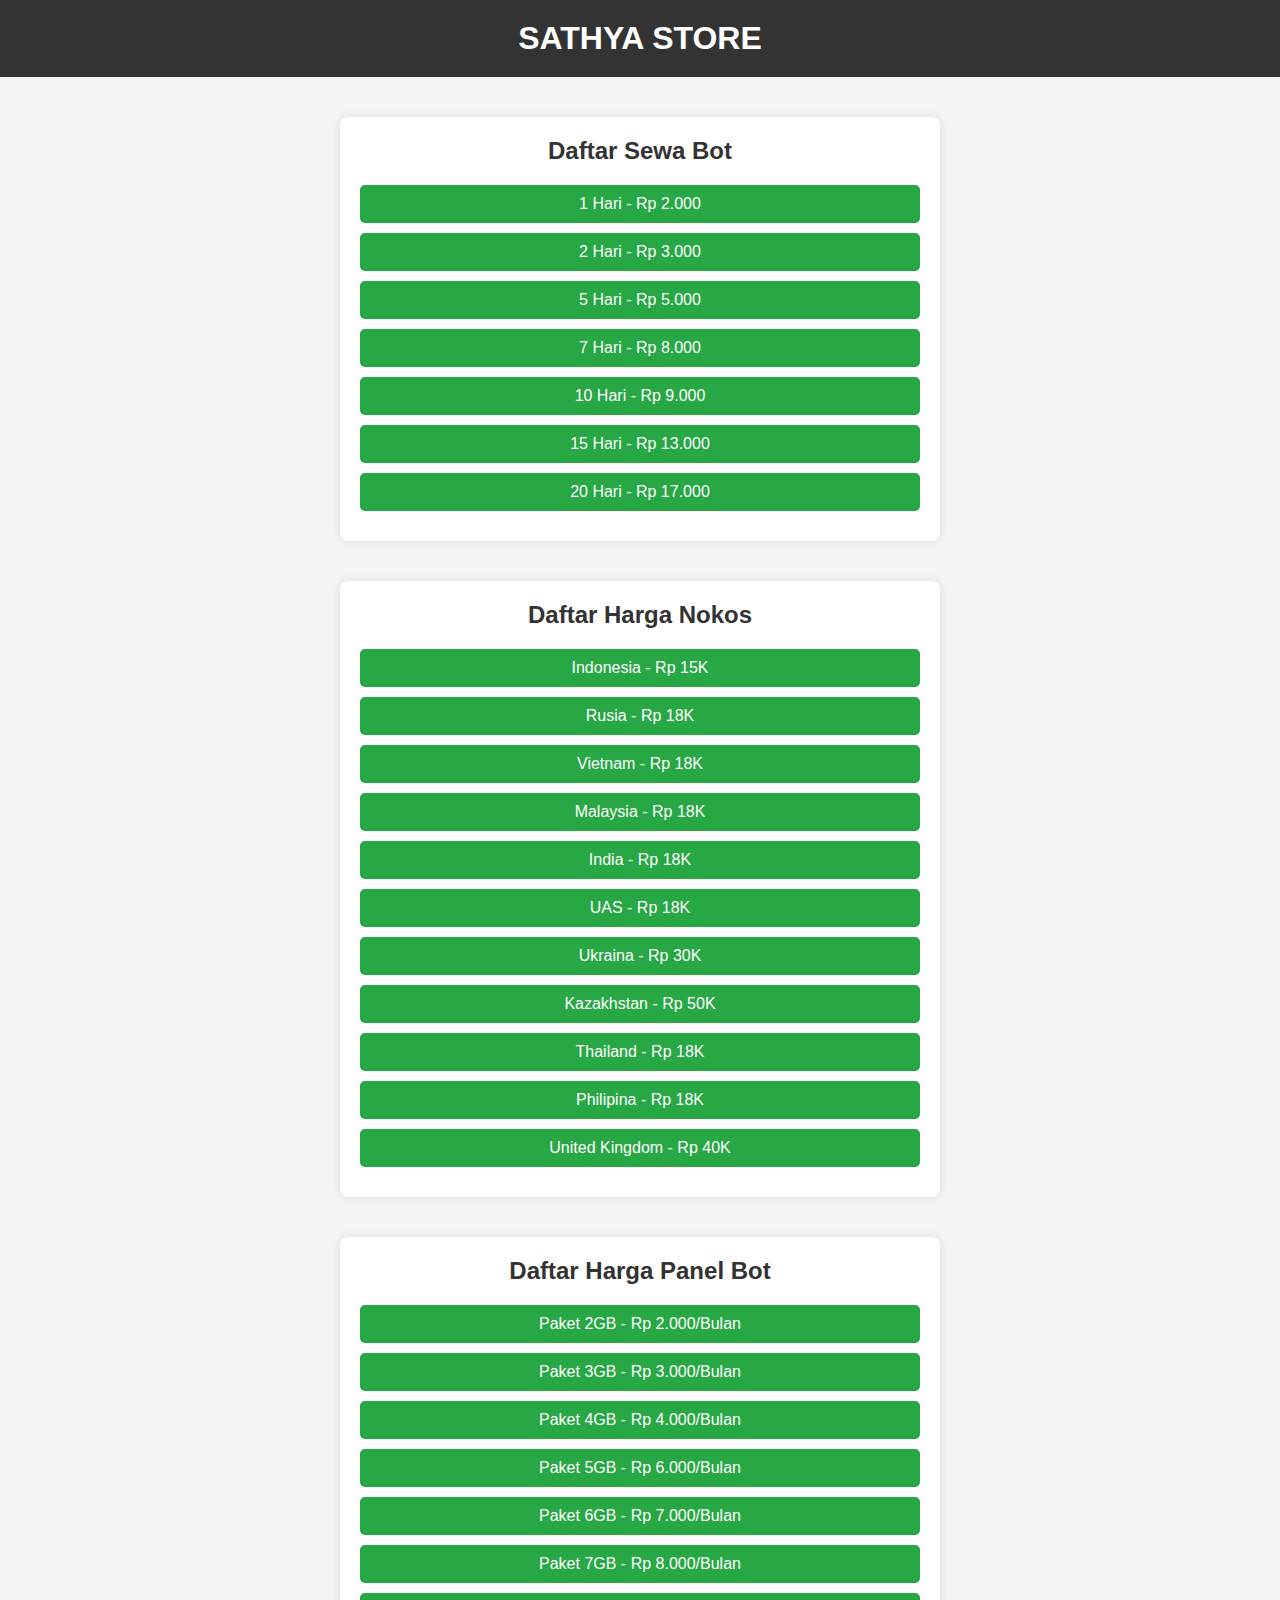
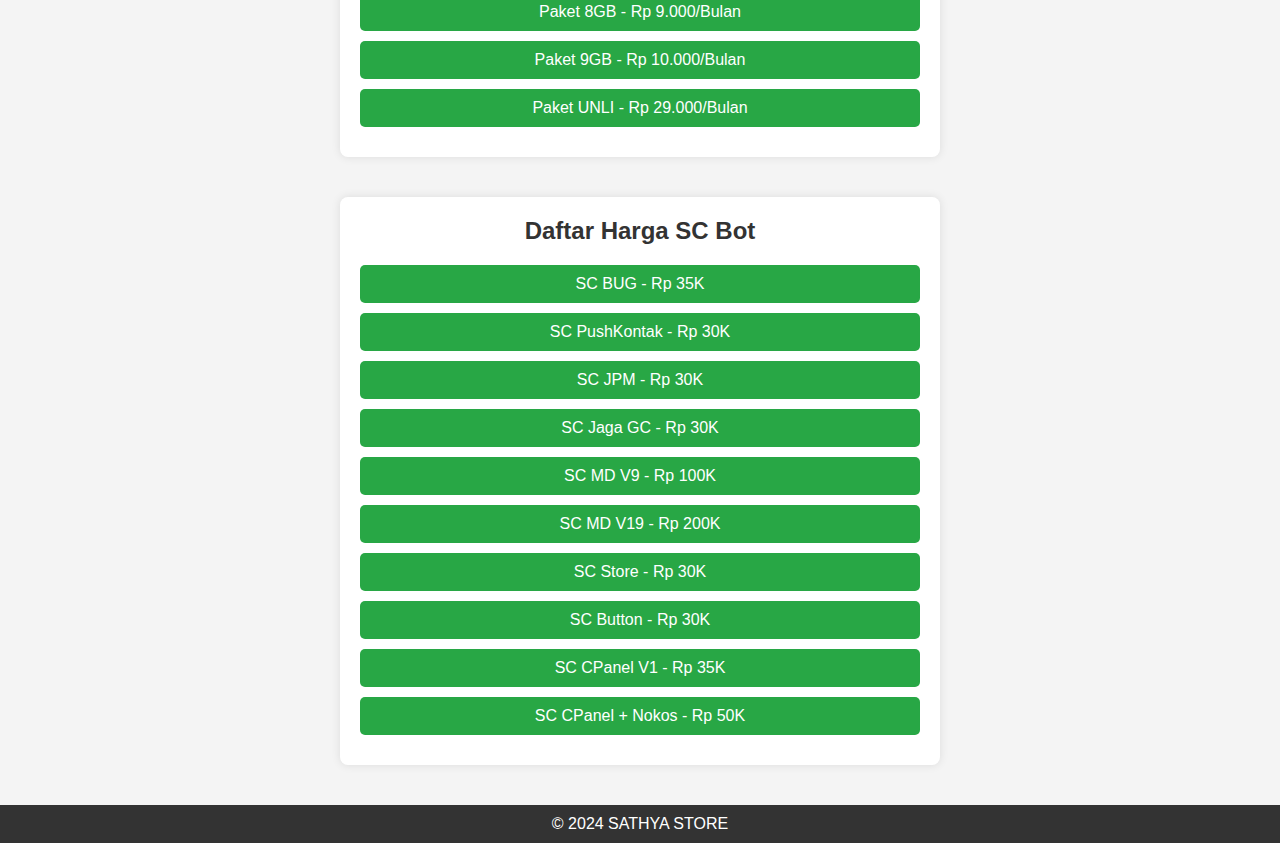
==== index.html @ 846730b1 "index.html" ====
<!DOCTYPE html><html lang="id"><head><meta charset="UTF-8"><meta name="viewport" content="width=device-width, initial-scale=1.0"><title>Katalog Produk - SATHYA STORE</title><link rel="stylesheet" href="styles.css"><style>*{margin:0;padding:0;box-sizing:border-box}body{font-family:Arial,sans-serif;background:#f4f4f4;color:#333;animation:backgroundColorChange 10s infinite alternate}header{background:#333;color:#fff;padding:20px;text-align:center}header h1{font-size:2rem;animation:textColorChange 5s infinite alternate}.catalog{display:flex;flex-direction:column;align-items:center;padding:20px}.product{background:#fff;border-radius:8px;box-shadow:0 0 10px rgba(0,0,0,0.1);margin:20px 0;padding:20px;width:80%;max-width:600px;animation:fadeIn 1s ease-in-out,moveUp 2s infinite alternate}.product h2{margin-bottom:20px;font-size:1.5rem;text-align:center;animation:textColorChange 5s infinite alternate}.product ul{list-style:none}.product li{margin:10px 0}.btn{display:block;text-decoration:none;background:#28a745;color:#fff;padding:10px;border-radius:5px;text-align:center;transition:background 0.3s,transform 0.3s}.btn:hover{background:#218838;transform:scale(1.05)}footer{background:#333;color:#fff;padding:10px;text-align:center}@keyframes fadeIn{from{opacity:0}to{opacity:1}}@keyframes moveUp{from{transform:translateY(0)}to{transform:translateY(-10px)}}@keyframes backgroundColorChange{0%{background-color:#f4f4f4}100%{background-color:#e0e0e0}}@keyframes textColorChange{0%{color:#333}100%{color:#555}}</style></head><body><header><h1>SATHYA STORE</h1></header><audio autoplay loop><source src="https://telegra.ph/file/761e2be8882481c2b6667.mp4" type="audio/mp4">Your browser does not support the audio element.</audio><section class="catalog"><div class="product"><h2>Daftar Sewa Bot</h2><ul><li><a href="https://wa.me/6281329731976?text=Ingin%20sewa%20bot%20untuk%201%20hari%20dengan%20harga%20Rp%202.000" class="btn">1 Hari - Rp 2.000</a></li><li><a href="https://wa.me/6281329731976?text=Ingin%20sewa%20bot%20untuk%202%20hari%20dengan%20harga%20Rp%203.000" class="btn">2 Hari - Rp 3.000</a></li><li><a href="https://wa.me/6281329731976?text=Ingin%20sewa%20bot%20untuk%205%20hari%20dengan%20harga%20Rp%205.000" class="btn">5 Hari - Rp 5.000</a></li><li><a href="https://wa.me/6281329731976?text=Ingin%20sewa%20bot%20untuk%207%20hari%20dengan%20harga%20Rp%208.000" class="btn">7 Hari - Rp 8.000</a></li><li><a href="https://wa.me/6281329731976?text=Ingin%20sewa%20bot%20untuk%2010%20hari%20dengan%20harga%20Rp%209.000" class="btn">10 Hari - Rp 9.000</a></li><li><a href="https://wa.me/6281329731976?text=Ingin%20sewa%20bot%20untuk%2015%20hari%20dengan%20harga%20Rp%2013.000" class="btn">15 Hari - Rp 13.000</a></li><li><a href="https://wa.me/6281329731976?text=Ingin%20sewa%20bot%20untuk%2020%20hari%20dengan%20harga%20Rp%2017.000" class="btn">20 Hari - Rp 17.000</a></li></ul></div><div class="product"><h2>Daftar Harga Nokos</h2><ul><li><a href="https://wa.me/6281329731976?text=Ingin%20beli%20Nokos%20Indonesia%20dengan%20harga%20Rp%2015.000" class="btn">Indonesia - Rp 15K</a></li><li><a href="https://wa.me/6281329731976?text=Ingin%20beli%20Nokos%20Rusia%20dengan%20harga%20Rp%2018.000" class="btn">Rusia - Rp 18K</a></li><li><a href="https://wa.me/6281329731976?text=Ingin%20beli%20Nokos%20Vietnam%20dengan%20harga%20Rp%2018.000" class="btn">Vietnam - Rp 18K</a></li><li><a href="https://wa.me/6281329731976?text=Ingin%20beli%20Nokos%20Malaysia%20dengan%20harga%20Rp%2018.000" class="btn">Malaysia - Rp 18K</a></li><li><a href="https://wa.me/6281329731976?text=Ingin%20beli%20Nokos%20India%20dengan%20harga%20Rp%2018.000" class="btn">India - Rp 18K</a></li><li><a href="https://wa.me/6281329731976?text=Ingin%20beli%20Nokos%20UAS%20dengan%20harga%20Rp%2018.000" class="btn">UAS - Rp 18K</a></li><li><a href="https://wa.me/6281329731976?text=Ingin%20beli%20Nokos%20Ukraina%20dengan%20harga%20Rp%2030.000" class="btn">Ukraina - Rp 30K</a></li><li><a href="https://wa.me/6281329731976?text=Ingin%20beli%20Nokos%20Kazakhstan%20dengan%20harga%20Rp%2050.000" class="btn">Kazakhstan - Rp 50K</a></li><li><a href="https://wa.me/6281329731976?text=Ingin%20beli%20Nokos%20Thailand%20dengan%20harga%20Rp%2018.000" class="btn">Thailand - Rp 18K</a></li><li><a href="https://wa.me/6281329731976?text=Ingin%20beli%20Nokos%20Philipina%20dengan%20harga%20Rp%2018.000" class="btn">Philipina - Rp 18K</a></li><li><a href="https://wa.me/6281329731976?text=Ingin%20beli%20Nokos%20United%20Kingdom%20dengan%20harga%20Rp%2040.000" class="btn">United Kingdom - Rp 40K</a></li></ul></div><div class="product"><h2>Daftar Harga Panel Bot</h2><ul><li><a href="https://wa.me/6281329731976?text=Ingin%20beli%20Paket%202GB%20dengan%20harga%20Rp%202.000/Bulan" class="btn">Paket 2GB - Rp 2.000/Bulan</a></li><li><a href="https://wa.me/6281329731976?text=Ingin%20beli%20Paket%203GB%20dengan%20harga%20Rp%203.000/Bulan" class="btn">Paket 3GB - Rp 3.000/Bulan</a></li><li><a href="https://wa.me/6281329731976?text=Ingin%20beli%20Paket%204GB%20dengan%20harga%20Rp%204.000/Bulan" class="btn">Paket 4GB - Rp 4.000/Bulan</a></li><li><a href="https://wa.me/6281329731976?text=Ingin%20beli%20Paket%205GB%20dengan%20harga%20Rp%206.000/Bulan" class="btn">Paket 5GB - Rp 6.000/Bulan</a></li><li><a href="https://wa.me/6281329731976?text=Ingin%20beli%20Paket%206GB%20dengan%20harga%20Rp%207.000/Bulan" class="btn">Paket 6GB - Rp 7.000/Bulan</a></li><li><a href="https://wa.me/6281329731976?text=Ingin%20beli%20Paket%207GB%20dengan%20harga%20Rp%208.000/Bulan" class="btn">Paket 7GB - Rp 8.000/Bulan</a></li><li><a href="https://wa.me/6281329731976?text=Ingin%20beli%20Paket%208GB%20dengan%20harga%20Rp%209.000/Bulan" class="btn">Paket 8GB - Rp 9.000/Bulan</a></li><li><a href="https://wa.me/6281329731976?text=Ingin%20beli%20Paket%209GB%20dengan%20harga%20Rp%2010.000/Bulan" class="btn">Paket 9GB - Rp 10.000/Bulan</a></li><li><a href="https://wa.me/6281329731976?text=Ingin%20beli%20Paket%20UNLI%20dengan%20harga%20Rp%2029.000/Bulan" class="btn">Paket UNLI - Rp 29.000/Bulan</a></li></ul></div><div class="product"><h2>Daftar Harga SC Bot</h2><ul><li><a href="https://wa.me/6281329731976?text=Ingin%20beli%20SC%20BUG%20dengan%20harga%20Rp%2035.000" class="btn">SC BUG - Rp 35K</a></li><li><a href="https://wa.me/6281329731976?text=Ingin%20beli%20SC%20PushKontak%20dengan%20harga%20Rp%2030.000" class="btn">SC PushKontak - Rp 30K</a></li><li><a href="https://wa.me/6281329731976?text=Ingin%20beli%20SC%20JPM%20dengan%20harga%20Rp%2030.000" class="btn">SC JPM - Rp 30K</a></li><li><a href="https://wa.me/6281329731976?text=Ingin%20beli%20SC%20Jaga%20GC%20dengan%20harga%20Rp%2030.000" class="btn">SC Jaga GC - Rp 30K</a></li><li><a href="https://wa.me/6281329731976?text=Ingin%20beli%20SC%20MD%20V9%20dengan%20harga%20Rp%20100.000" class="btn">SC MD V9 - Rp 100K</a></li><li><a href="https://wa.me/6281329731976?text=Ingin%20beli%20SC%20MD%20V19%20dengan%20harga%20Rp%20200.000" class="btn">SC MD V19 - Rp 200K</a></li><li><a href="https://wa.me/6281329731976?text=Ingin%20beli%20SC%20Store%20dengan%20harga%20Rp%2030.000" class="btn">SC Store - Rp 30K</a></li><li><a href="https://wa.me/6281329731976?text=Ingin%20beli%20SC%20Button%20dengan%20harga%20Rp%2030.000" class="btn">SC Button - Rp 30K</a></li><li><a href="https://wa.me/6281329731976?text=Ingin%20beli%20SC%20CPanel%20V1%20dengan%20harga%20Rp%2035.000" class="btn">SC CPanel V1 - Rp 35K</a></li><li><a href="https://wa.me/6281329731976?text=Ingin%20beli%20SC%20CPanel%20%2B%20Nokos%20dengan%20harga%20Rp%2050.000" class="btn">SC CPanel + Nokos - Rp 50K</a></li></ul></div></section><footer><p>© 2024 SATHYA STORE</p></footer></body></html>
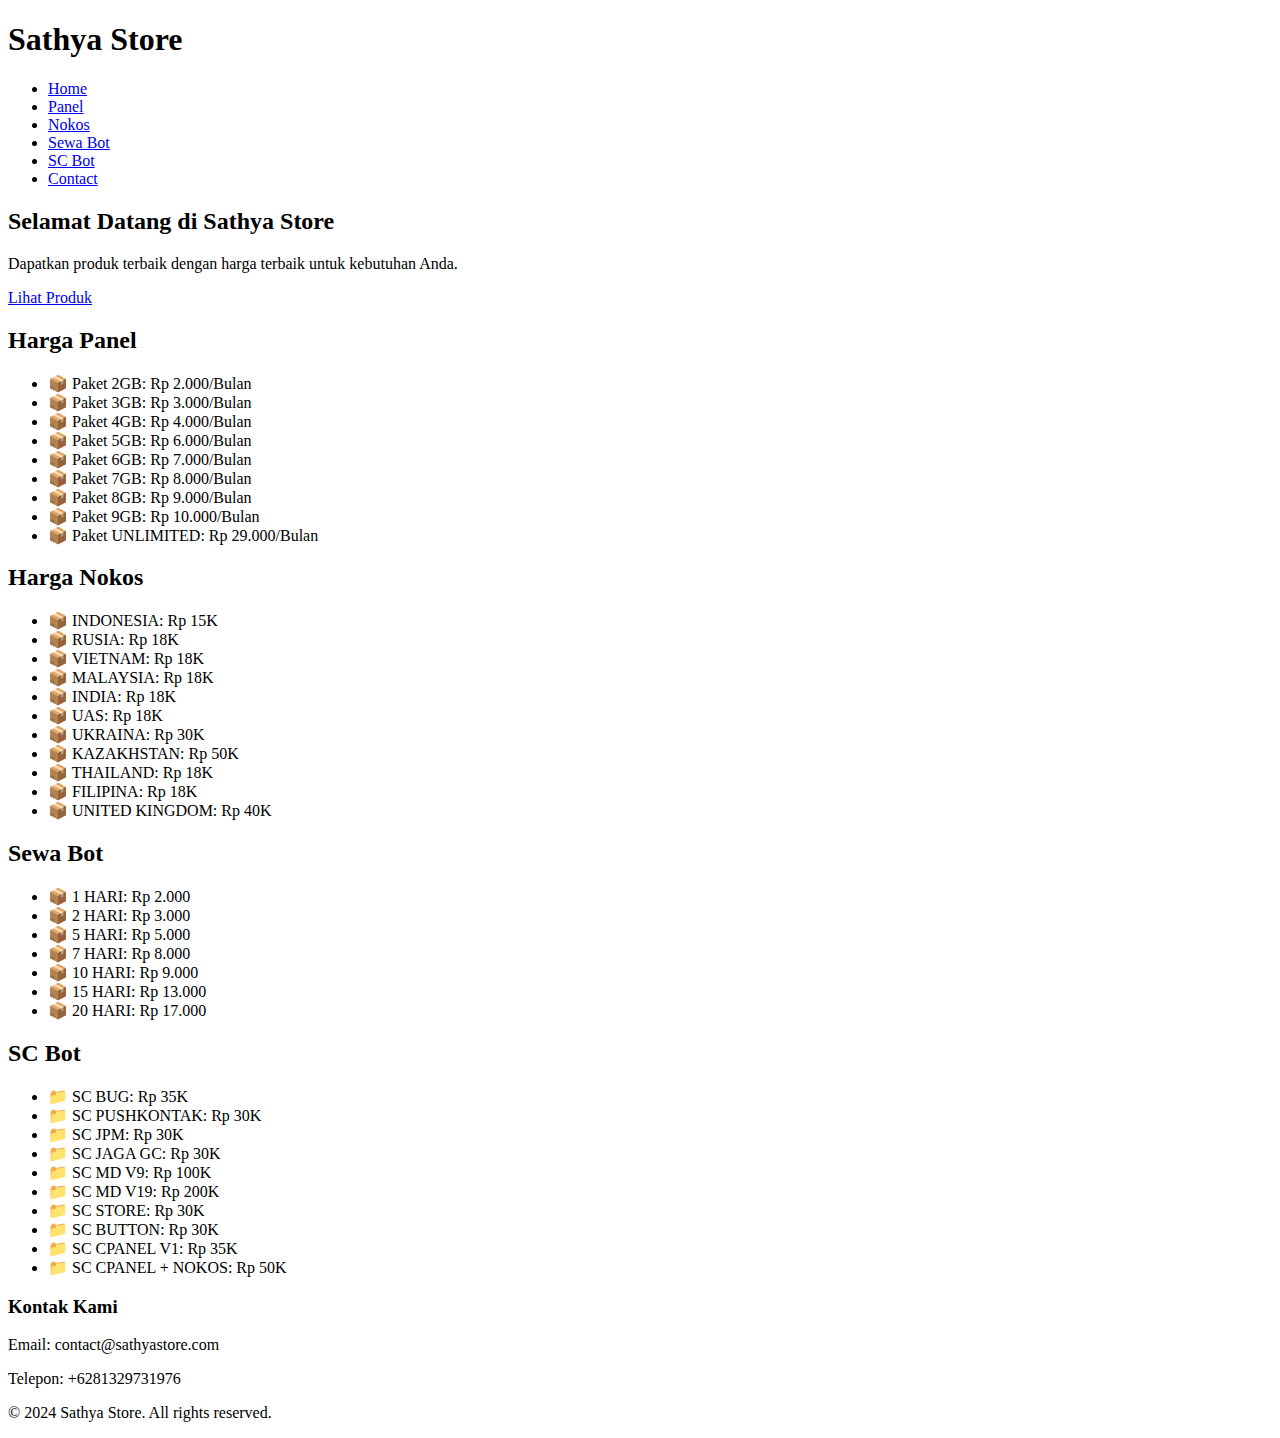
==== commit 7465980f: "Update index.html" ====
--- a/index.html
+++ b/index.html
@@ -1 +1,104 @@
-<!DOCTYPE html><html lang="id"><head><meta charset="UTF-8"><meta name="viewport" content="width=device-width, initial-scale=1.0"><title>Katalog Produk - SATHYA STORE</title><link rel="stylesheet" href="styles.css"><style>*{margin:0;padding:0;box-sizing:border-box}body{font-family:Arial,sans-serif;background:#f4f4f4;color:#333;animation:backgroundColorChange 10s infinite alternate}header{background:#333;color:#fff;padding:20px;text-align:center}header h1{font-size:2rem;animation:textColorChange 5s infinite alternate}.catalog{display:flex;flex-direction:column;align-items:center;padding:20px}.product{background:#fff;border-radius:8px;box-shadow:0 0 10px rgba(0,0,0,0.1);margin:20px 0;padding:20px;width:80%;max-width:600px;animation:fadeIn 1s ease-in-out,moveUp 2s infinite alternate}.product h2{margin-bottom:20px;font-size:1.5rem;text-align:center;animation:textColorChange 5s infinite alternate}.product ul{list-style:none}.product li{margin:10px 0}.btn{display:block;text-decoration:none;background:#28a745;color:#fff;padding:10px;border-radius:5px;text-align:center;transition:background 0.3s,transform 0.3s}.btn:hover{background:#218838;transform:scale(1.05)}footer{background:#333;color:#fff;padding:10px;text-align:center}@keyframes fadeIn{from{opacity:0}to{opacity:1}}@keyframes moveUp{from{transform:translateY(0)}to{transform:translateY(-10px)}}@keyframes backgroundColorChange{0%{background-color:#f4f4f4}100%{background-color:#e0e0e0}}@keyframes textColorChange{0%{color:#333}100%{color:#555}}</style></head><body><header><h1>SATHYA STORE</h1></header><audio autoplay loop><source src="https://telegra.ph/file/761e2be8882481c2b6667.mp4" type="audio/mp4">Your browser does not support the audio element.</audio><section class="catalog"><div class="product"><h2>Daftar Sewa Bot</h2><ul><li><a href="https://wa.me/6281329731976?text=Ingin%20sewa%20bot%20untuk%201%20hari%20dengan%20harga%20Rp%202.000" class="btn">1 Hari - Rp 2.000</a></li><li><a href="https://wa.me/6281329731976?text=Ingin%20sewa%20bot%20untuk%202%20hari%20dengan%20harga%20Rp%203.000" class="btn">2 Hari - Rp 3.000</a></li><li><a href="https://wa.me/6281329731976?text=Ingin%20sewa%20bot%20untuk%205%20hari%20dengan%20harga%20Rp%205.000" class="btn">5 Hari - Rp 5.000</a></li><li><a href="https://wa.me/6281329731976?text=Ingin%20sewa%20bot%20untuk%207%20hari%20dengan%20harga%20Rp%208.000" class="btn">7 Hari - Rp 8.000</a></li><li><a href="https://wa.me/6281329731976?text=Ingin%20sewa%20bot%20untuk%2010%20hari%20dengan%20harga%20Rp%209.000" class="btn">10 Hari - Rp 9.000</a></li><li><a href="https://wa.me/6281329731976?text=Ingin%20sewa%20bot%20untuk%2015%20hari%20dengan%20harga%20Rp%2013.000" class="btn">15 Hari - Rp 13.000</a></li><li><a href="https://wa.me/6281329731976?text=Ingin%20sewa%20bot%20untuk%2020%20hari%20dengan%20harga%20Rp%2017.000" class="btn">20 Hari - Rp 17.000</a></li></ul></div><div class="product"><h2>Daftar Harga Nokos</h2><ul><li><a href="https://wa.me/6281329731976?text=Ingin%20beli%20Nokos%20Indonesia%20dengan%20harga%20Rp%2015.000" class="btn">Indonesia - Rp 15K</a></li><li><a href="https://wa.me/6281329731976?text=Ingin%20beli%20Nokos%20Rusia%20dengan%20harga%20Rp%2018.000" class="btn">Rusia - Rp 18K</a></li><li><a href="https://wa.me/6281329731976?text=Ingin%20beli%20Nokos%20Vietnam%20dengan%20harga%20Rp%2018.000" class="btn">Vietnam - Rp 18K</a></li><li><a href="https://wa.me/6281329731976?text=Ingin%20beli%20Nokos%20Malaysia%20dengan%20harga%20Rp%2018.000" class="btn">Malaysia - Rp 18K</a></li><li><a href="https://wa.me/6281329731976?text=Ingin%20beli%20Nokos%20India%20dengan%20harga%20Rp%2018.000" class="btn">India - Rp 18K</a></li><li><a href="https://wa.me/6281329731976?text=Ingin%20beli%20Nokos%20UAS%20dengan%20harga%20Rp%2018.000" class="btn">UAS - Rp 18K</a></li><li><a href="https://wa.me/6281329731976?text=Ingin%20beli%20Nokos%20Ukraina%20dengan%20harga%20Rp%2030.000" class="btn">Ukraina - Rp 30K</a></li><li><a href="https://wa.me/6281329731976?text=Ingin%20beli%20Nokos%20Kazakhstan%20dengan%20harga%20Rp%2050.000" class="btn">Kazakhstan - Rp 50K</a></li><li><a href="https://wa.me/6281329731976?text=Ingin%20beli%20Nokos%20Thailand%20dengan%20harga%20Rp%2018.000" class="btn">Thailand - Rp 18K</a></li><li><a href="https://wa.me/6281329731976?text=Ingin%20beli%20Nokos%20Philipina%20dengan%20harga%20Rp%2018.000" class="btn">Philipina - Rp 18K</a></li><li><a href="https://wa.me/6281329731976?text=Ingin%20beli%20Nokos%20United%20Kingdom%20dengan%20harga%20Rp%2040.000" class="btn">United Kingdom - Rp 40K</a></li></ul></div><div class="product"><h2>Daftar Harga Panel Bot</h2><ul><li><a href="https://wa.me/6281329731976?text=Ingin%20beli%20Paket%202GB%20dengan%20harga%20Rp%202.000/Bulan" class="btn">Paket 2GB - Rp 2.000/Bulan</a></li><li><a href="https://wa.me/6281329731976?text=Ingin%20beli%20Paket%203GB%20dengan%20harga%20Rp%203.000/Bulan" class="btn">Paket 3GB - Rp 3.000/Bulan</a></li><li><a href="https://wa.me/6281329731976?text=Ingin%20beli%20Paket%204GB%20dengan%20harga%20Rp%204.000/Bulan" class="btn">Paket 4GB - Rp 4.000/Bulan</a></li><li><a href="https://wa.me/6281329731976?text=Ingin%20beli%20Paket%205GB%20dengan%20harga%20Rp%206.000/Bulan" class="btn">Paket 5GB - Rp 6.000/Bulan</a></li><li><a href="https://wa.me/6281329731976?text=Ingin%20beli%20Paket%206GB%20dengan%20harga%20Rp%207.000/Bulan" class="btn">Paket 6GB - Rp 7.000/Bulan</a></li><li><a href="https://wa.me/6281329731976?text=Ingin%20beli%20Paket%207GB%20dengan%20harga%20Rp%208.000/Bulan" class="btn">Paket 7GB - Rp 8.000/Bulan</a></li><li><a href="https://wa.me/6281329731976?text=Ingin%20beli%20Paket%208GB%20dengan%20harga%20Rp%209.000/Bulan" class="btn">Paket 8GB - Rp 9.000/Bulan</a></li><li><a href="https://wa.me/6281329731976?text=Ingin%20beli%20Paket%209GB%20dengan%20harga%20Rp%2010.000/Bulan" class="btn">Paket 9GB - Rp 10.000/Bulan</a></li><li><a href="https://wa.me/6281329731976?text=Ingin%20beli%20Paket%20UNLI%20dengan%20harga%20Rp%2029.000/Bulan" class="btn">Paket UNLI - Rp 29.000/Bulan</a></li></ul></div><div class="product"><h2>Daftar Harga SC Bot</h2><ul><li><a href="https://wa.me/6281329731976?text=Ingin%20beli%20SC%20BUG%20dengan%20harga%20Rp%2035.000" class="btn">SC BUG - Rp 35K</a></li><li><a href="https://wa.me/6281329731976?text=Ingin%20beli%20SC%20PushKontak%20dengan%20harga%20Rp%2030.000" class="btn">SC PushKontak - Rp 30K</a></li><li><a href="https://wa.me/6281329731976?text=Ingin%20beli%20SC%20JPM%20dengan%20harga%20Rp%2030.000" class="btn">SC JPM - Rp 30K</a></li><li><a href="https://wa.me/6281329731976?text=Ingin%20beli%20SC%20Jaga%20GC%20dengan%20harga%20Rp%2030.000" class="btn">SC Jaga GC - Rp 30K</a></li><li><a href="https://wa.me/6281329731976?text=Ingin%20beli%20SC%20MD%20V9%20dengan%20harga%20Rp%20100.000" class="btn">SC MD V9 - Rp 100K</a></li><li><a href="https://wa.me/6281329731976?text=Ingin%20beli%20SC%20MD%20V19%20dengan%20harga%20Rp%20200.000" class="btn">SC MD V19 - Rp 200K</a></li><li><a href="https://wa.me/6281329731976?text=Ingin%20beli%20SC%20Store%20dengan%20harga%20Rp%2030.000" class="btn">SC Store - Rp 30K</a></li><li><a href="https://wa.me/6281329731976?text=Ingin%20beli%20SC%20Button%20dengan%20harga%20Rp%2030.000" class="btn">SC Button - Rp 30K</a></li><li><a href="https://wa.me/6281329731976?text=Ingin%20beli%20SC%20CPanel%20V1%20dengan%20harga%20Rp%2035.000" class="btn">SC CPanel V1 - Rp 35K</a></li><li><a href="https://wa.me/6281329731976?text=Ingin%20beli%20SC%20CPanel%20%2B%20Nokos%20dengan%20harga%20Rp%2050.000" class="btn">SC CPanel + Nokos - Rp 50K</a></li></ul></div></section><footer><p>© 2024 SATHYA STORE</p></footer></body></html>
+<!DOCTYPE html>
+<html lang="id">
+<head>
+    <meta charset="UTF-8">
+    <meta name="viewport" content="width=device-width, initial-scale=1.0">
+    <title>Sathya Store</title>
+    <link rel="stylesheet" href="styles.css">
+</head>
+<body>
+    <header>
+        <nav>
+            <div class="logo">
+                <h1>Sathya Store</h1>
+            </div>
+            <ul>
+                <li><a href="#home">Home</a></li>
+                <li><a href="#panel">Panel</a></li>
+                <li><a href="#noko">Nokos</a></li>
+                <li><a href="#bot">Sewa Bot</a></li>
+                <li><a href="#sc">SC Bot</a></li>
+                <li><a href="#contact">Contact</a></li>
+            </ul>
+        </nav>
+    </header>
+
+    <section id="home">
+        <div class="home-banner">
+            <h2>Selamat Datang di Sathya Store</h2>
+            <p>Dapatkan produk terbaik dengan harga terbaik untuk kebutuhan Anda.</p>
+            <a href="#panel" class="btn">Lihat Produk</a>
+        </div>
+    </section>
+
+    <section id="panel">
+        <h2>Harga Panel</h2>
+        <ul>
+            <li>📦 Paket 2GB: Rp 2.000/Bulan</li>
+            <li>📦 Paket 3GB: Rp 3.000/Bulan</li>
+            <li>📦 Paket 4GB: Rp 4.000/Bulan</li>
+            <li>📦 Paket 5GB: Rp 6.000/Bulan</li>
+            <li>📦 Paket 6GB: Rp 7.000/Bulan</li>
+            <li>📦 Paket 7GB: Rp 8.000/Bulan</li>
+            <li>📦 Paket 8GB: Rp 9.000/Bulan</li>
+            <li>📦 Paket 9GB: Rp 10.000/Bulan</li>
+            <li>📦 Paket UNLIMITED: Rp 29.000/Bulan</li>
+        </ul>
+    </section>
+
+    <section id="noko">
+        <h2>Harga Nokos</h2>
+        <ul>
+            <li>📦 INDONESIA: Rp 15K</li>
+            <li>📦 RUSIA: Rp 18K</li>
+            <li>📦 VIETNAM: Rp 18K</li>
+            <li>📦 MALAYSIA: Rp 18K</li>
+            <li>📦 INDIA: Rp 18K</li>
+            <li>📦 UAS: Rp 18K</li>
+            <li>📦 UKRAINA: Rp 30K</li>
+            <li>📦 KAZAKHSTAN: Rp 50K</li>
+            <li>📦 THAILAND: Rp 18K</li>
+            <li>📦 FILIPINA: Rp 18K</li>
+            <li>📦 UNITED KINGDOM: Rp 40K</li>
+        </ul>
+    </section>
+
+    <section id="bot">
+        <h2>Sewa Bot</h2>
+        <ul>
+            <li>📦 1 HARI: Rp 2.000</li>
+            <li>📦 2 HARI: Rp 3.000</li>
+            <li>📦 5 HARI: Rp 5.000</li>
+            <li>📦 7 HARI: Rp 8.000</li>
+            <li>📦 10 HARI: Rp 9.000</li>
+            <li>📦 15 HARI: Rp 13.000</li>
+            <li>📦 20 HARI: Rp 17.000</li>
+        </ul>
+    </section>
+
+    <section id="sc">
+        <h2>SC Bot</h2>
+        <ul>
+            <li>📁 SC BUG: Rp 35K</li>
+            <li>📁 SC PUSHKONTAK: Rp 30K</li>
+            <li>📁 SC JPM: Rp 30K</li>
+            <li>📁 SC JAGA GC: Rp 30K</li>
+            <li>📁 SC MD V9: Rp 100K</li>
+            <li>📁 SC MD V19: Rp 200K</li>
+            <li>📁 SC STORE: Rp 30K</li>
+            <li>📁 SC BUTTON: Rp 30K</li>
+            <li>📁 SC CPANEL V1: Rp 35K</li>
+            <li>📁 SC CPANEL + NOKOS: Rp 50K</li>
+        </ul>
+    </section>
+
+    <footer id="contact">
+        <h3>Kontak Kami</h3>
+        <p>Email: contact@sathyastore.com</p>
+        <p>Telepon: +6281329731976</p>
+        <p>© 2024 Sathya Store. All rights reserved.</p>
+    </footer>
+
+    <script src="script.js"></script>
+</body>
+</html>
